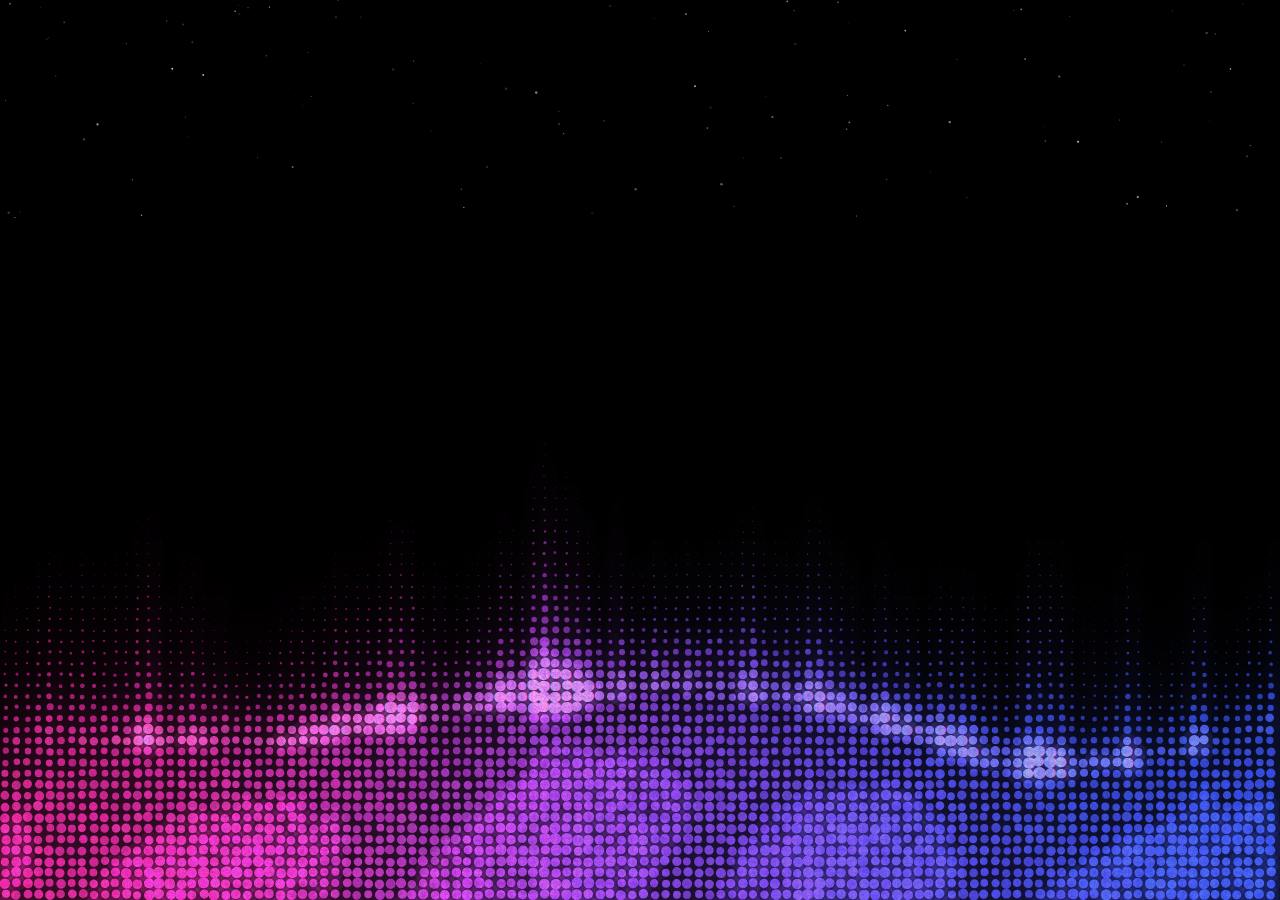
==== Resources/ripple.html @ 1b20b9e9 "halftone aurora live desktop wallpaper — swiftc+WKWebView, ~2.7% CPU" ====
<!doctype html>
<html lang="en">
<head>
<meta charset="UTF-8" />
<meta name="viewport" content="width=device-width, initial-scale=1.0, viewport-fit=cover" />
<title>Halftone Aurora — Ripple (live desktop wallpaper)</title>
<style>
* { box-sizing: border-box; margin: 0; }
html, body { height: 100%; }
body { background: #000; overflow: hidden; }
canvas.field { position: fixed; inset: 0; width: 100%; height: 100%; display: block; touch-action: none; cursor: default; }
</style>
</head>
<body>
<canvas id="cv" class="field" aria-label="Halftone aurora wallpaper field."></canvas>
<script>
"use strict";
/* Shared aurora field, expressed in "square uv" units: x,y measured in screen-heights
   (x spans [0, W/H], y spans [0,1] measured UP from the bottom edge). The same field
   feeds both renderers, so the 2D and shader variants show identical lighting. */

const PAL = {
  magenta: [255, 47, 168],
  violet:  [139, 77, 255],
  royal:   [59, 91, 255],
  indigo:  [79, 70, 229],
};

const FOCI = [
  { fx: 0.14, y: -0.04, r: 0.36, c: PAL.magenta, ph: 0.0, sp: 0.21, ax: 0.055 },
  { fx: 0.52, y:  0.00, r: 0.30, c: PAL.violet,  ph: 2.1, sp: 0.16, ax: 0.045 },
  { fx: 0.88, y: -0.03, r: 0.38, c: PAL.royal,   ph: 4.4, sp: 0.12, ax: 0.060 },
];
const FOCI_DRIFT = [
  { fx: 0.30, y: -0.05, r: 0.34, c: PAL.indigo,  ph: 1.2, sp: 0.14, ax: 0.05 },
  { fx: 0.72, y:  0.00, r: 0.33, c: PAL.magenta, ph: 3.9, sp: 0.18, ax: 0.05 },
];
// Lobes are wide, low ellipses so they read as one aurora band, not three hills.
// Portrait screens narrow the lobes (each hue keeps its own territory across ~390px)
// and lift them, so the band still owns the lower third of a tall phone.
const LOBE_X = 1.4, LOBE_Y = 0.8;
// Faint ribbon hugging the bottom edge bridges the valleys between lobes.
const RIBBON = 0.2;

const clamp = (v, a, b) => v < a ? a : v > b ? b : v;
const sstep = (e0, e1, x) => { const t = clamp((x - e0) / (e1 - e0), 0, 1); return t * t * (3 - 2 * t); };

let W = 0, H = 0, ASPECT = 1;

function fociAt(t, set, shift) {
  const sx = shift ? shift.x : 0, sy = shift ? shift.y : 0;
  const narrow = clamp(ASPECT / 1.5, 0.4, 1);
  const kx = LOBE_X * narrow, ky = LOBE_Y * (1.6 - 0.6 * narrow);
  const out = [];
  for (const f of set) {
    out.push({
      x: f.fx * ASPECT + Math.sin(t * f.sp + f.ph) * f.ax + sx,
      y: f.y + Math.sin(t * f.sp * 0.8 + f.ph * 1.7) * 0.03 + sy,
      rx: f.r * kx, ry: f.r * ky, c: f.c,
    });
  }
  return out;
}

/* Aurora structure. Noise is 1D in x because curtains are vertical: one fbm bends the
   band into folds, one sets the ionization edge (the bright, sharp lower hem of a
   curtain), and a coarse+fine pair carves vertical rays. FRAG mirrors these terms. */
const frac = v => v - Math.floor(v);
const h11 = p => { p = frac(p * 0.1031); p *= p + 33.33; p *= p + p; return frac(p); };
const vn = x => { const i = Math.floor(x), f = x - i, a = h11(i); return a + (h11(i + 1) - a) * f * f * (3 - 2 * f); };
const fbm = x => (0.5 * vn(x) + 0.25 * vn(x * 2.03 + 17) + 0.125 * vn(x * 4.1 + 31)) / 0.875;

// Field at a square-uv point: intensity I, mixed color c, hi = ionization-edge highlight.
function fieldAt(x, y, t, foci) {
  const yy = y + 0.04 * Math.sin(x * 5.0 + t * 0.25) + 0.022 * Math.sin(x * 9.0 - t * 0.4)
    + 0.08 * (fbm(x * 1.7 + t * 0.045) - 0.5);
  const c = [0, 0, 0];
  let sum = 0;
  for (const f of foci) {
    const dx = (x - f.x) / f.rx, dy = (yy - f.y) / f.ry;
    const w = Math.exp(-(dx * dx + dy * dy));
    sum += w;
    for (let k = 0; k < 3; k++) c[k] += f.c[k] * w;
  }
  if (sum > 1e-4) for (let k = 0; k < 3; k++) c[k] /= sum;
  // Rays: a coarse envelope (where the curtain is bright) carved by fine striations a dot
  // or two wide, so the curtain reads as many thin rays rather than a few bars.
  const coarse = clamp((fbm(x * 9 + t * 0.04 + 3.1) - 0.28) * 1.6, 0, 1);
  const fine = 0.6 * vn(x * 48 + t * 0.05 + 9.7) + 0.4 * vn(x * 97 - t * 0.12 + 4.2);
  const ray = clamp(coarse * (0.25 + fine) + (fine - 0.5) * 0.3, 0, 1);
  const d = yy - (0.2 + 0.09 * (fbm(x * 3.1 - t * 0.05 + 11) - 0.5));
  const above = sstep(-0.035, 0.004, d);
  const env = Math.min(1, sum * 1.35);
  // Bright rays reach higher: the top edge breaks into spikes instead of a smooth fade.
  const fade = 1 - sstep(0.04, 0.44 + 0.26 * ray, yy);
  const diffuse = fade * Math.min(1, (sum + RIBBON * Math.exp(-yy * yy / 0.06)) * 1.15) * (1 - 0.5 * above * (1 - ray));
  const curtain = above * Math.exp(-Math.max(0, d) / (0.05 + 0.22 * ray)) * (0.2 + 0.9 * ray);
  // Hem: sharp below the fold, softer above it.
  const hi = env * Math.exp(-d * d / (d < 0 ? 0.0002 : 0.0025)) * (0.8 + 0.2 * ray);
  const I = diffuse + env * (0.5 * curtain + 0.45 * hi) * (1 - sstep(0.36, 0.7, yy));
  // Ray tops drift toward magenta, as high-altitude emission shifts hue.
  const m = 0.4 * above * sstep(0.05, 0.3, d);
  for (let k = 0; k < 3; k++) c[k] += (PAL.magenta[k] - c[k]) * m;
  return { I, c, hi };
}

/* ---------- pointer plumbing ---------- */
const pointer = { x: -1e4, y: -1e4, vx: 0, vy: 0, down: false, px: -1e4, py: -1e4, pt: 0 };
// Off-canvas pointer: no glow. Used on variant switch, mouse leave, and touch lift
// (a finger has no hover, so its last position must not stay lit).
function parkPointer() {
  pointer.x = pointer.y = pointer.px = pointer.py = -1e4;
  pointer.vx = pointer.vy = 0; pointer.pt = 0; pointer.down = false;
}
function trackPointer(el, cb) {
  const onMove = (e, isDown) => {
    const r = el.getBoundingClientRect();
    const x = e.clientX - r.left, y = e.clientY - r.top;
    const now = performance.now();
    const dt = Math.max(8, now - pointer.pt) / 1000;
    if (pointer.pt) {
      pointer.vx = clamp((x - pointer.px) / dt, -2600, 2600);
      pointer.vy = clamp((y - pointer.py) / dt, -2600, 2600);
    }
    pointer.px = pointer.x = x; pointer.py = pointer.y = y; pointer.pt = now;
    cb(x, y, pointer.vx, pointer.vy, isDown ? "drag" : "hover");
  };
  el.addEventListener("pointerdown", e => {
    pointer.down = true; el.classList.add("dragging");
    try { el.setPointerCapture(e.pointerId); } catch {}
    onMove(e, true);
  });
  el.addEventListener("pointermove", e => onMove(e, pointer.down));
  const release = e => {
    if (!pointer.down) return;
    pointer.down = false; el.classList.remove("dragging");
    // A pointer held still before lifting has no fling velocity.
    if (performance.now() - pointer.pt > 90) pointer.vx = pointer.vy = 0;
    cb(pointer.x, pointer.y, 0, 0, "release");
    if (e.pointerType !== "mouse") parkPointer();
  };
  el.addEventListener("pointerup", release);
  el.addEventListener("pointercancel", release);
  el.addEventListener("pointerleave", () => { if (!pointer.down) parkPointer(); });
}

/* ---------- Canvas 2D renderer (Ripple + Drift + Still) ---------- */
// Stable per-cell jitter: rebuilds (resize, mobile toolbar show/hide, PNG export) keep the same stipple.
const hash2 = (i, j) => { const s = Math.sin(i * 127.1 + j * 311.7) * 43758.5453; return s - Math.floor(s); };

function make2D(canvas, scale = Math.min(window.devicePixelRatio || 1, 2)) {
  const ctx = canvas.getContext("2d");
  let dots = [], stars = [];
  let impulses = [];
  // Under-glow: the field sampled on a coarse grid and upscaled bilinearly beneath the dots,
  // so light bleeds into the gaps the way an emissive band does through a screen.
  const GLOW_CELL = 14;
  const glowC = document.createElement("canvas"), gctx = glowC.getContext("2d");
  let glowImg = null;
  // Ink grain: a fixed noise tile multiplied over the frame gives each dot a printed texture.
  const grainC = document.createElement("canvas");
  grainC.width = grainC.height = 128;
  {
    const g = grainC.getContext("2d"), im = g.createImageData(128, 128);
    for (let i = 0; i < 128 * 128; i++) {
      const v = 218 + 37 * hash2((i & 127) + 0.37, (i >> 7) + 0.71);
      im.data[i * 4] = im.data[i * 4 + 1] = im.data[i * 4 + 2] = v; im.data[i * 4 + 3] = 255;
    }
    g.putImageData(im, 0, 0);
  }
  const grain = ctx.createPattern(grainC, "repeat");

  function build(spacing) {
    dots = [];
    // Rows are anchored to the bottom edge, where the aurora lives.
    for (let j = 0, y = H + spacing * 0.5; y >= H * 0.30; j++, y -= spacing)
      for (let i = 0, x = spacing * 0.5; x <= W; i++, x += spacing)
        dots.push({ bx: x + (hash2(i, j) - 0.5) * spacing * 0.16, by: y + (hash2(j + 71, i) - 0.5) * spacing * 0.16, dx: 0, dy: 0, vx: 0, vy: 0,
          // Per-dot ink variance: dot gain and density wander cell to cell, like a real screen.
          g: 0.86 + 0.28 * hash2(i + 13, j + 29), l: 0.92 + 0.12 * hash2(j + 5, i + 41) });
    // Star field: sparse, deterministic, thinning out as it nears the aurora.
    stars = [];
    const n = Math.round(W * H / 4500);
    for (let s = 0; s < n; s++) {
      const m = hash2(s + 0.5, s * 1.3), y = H * 0.7 * Math.pow(hash2(7.7, s), 1.3);
      stars.push({ x: hash2(s, 3.3) * W, y, r: 0.45 + 0.85 * m * m,
        a: (0.3 + 0.65 * hash2(s * 2.1, 9.2)) * (1 - sstep(H * 0.4, H * 0.7, y)),
        ph: m * 40, sp: 0.5 + 2.4 * hash2(s, s + 9) });
    }
  }

  function impulseQueue(x, y, vx, vy, kind) {
    if (kind === "release") return;
    const s = kind === "drag" ? 1.0 : 0.30;
    impulses.push({ x, y, vx: vx * s, vy: vy * s });
    if (impulses.length > 6) impulses.shift();
  }

  function drawStars(t, freeze) {
    ctx.fillStyle = "#e6e9ff";
    for (const s of stars) {
      ctx.globalAlpha = s.a * (freeze ? 1 : 0.65 + 0.35 * Math.sin(t * s.sp + s.ph));
      ctx.beginPath(); ctx.arc(s.x, s.y, s.r, 0, 6.2832); ctx.fill();
    }
    ctx.globalAlpha = 1;
  }

  function drawGlow(t, foci, strength) {
    const y0 = Math.floor(H * 0.25), cell = GLOW_CELL;
    const gw = Math.ceil(W / cell) + 1, gh = Math.ceil((H - y0) / cell) + 1;
    if (glowC.width !== gw || glowC.height !== gh || !glowImg) { glowC.width = gw; glowC.height = gh; glowImg = gctx.createImageData(gw, gh); }
    const px = glowImg.data;
    for (let j = 0; j < gh; j++) for (let i = 0; i < gw; i++) {
      const f = fieldAt(i * cell / H, (H - y0 - j * cell) / H, t, foci);
      const a = Math.min(1, f.I) * strength, o = (j * gw + i) * 4;
      px[o] = f.c[0] * a; px[o + 1] = f.c[1] * a; px[o + 2] = f.c[2] * a; px[o + 3] = 255;
    }
    gctx.putImageData(glowImg, 0, 0);
    ctx.imageSmoothingEnabled = true; ctx.imageSmoothingQuality = "high";
    // texel i is centered on x = i·cell
    ctx.drawImage(glowC, -cell / 2, y0 - cell / 2, gw * cell, gh * cell);
  }

  function drawGrain(t, freeze) {
    const f = freeze ? 0 : Math.floor(t * 24);
    const ox = (h11(f + 0.5) * 128) | 0, oy = (h11(f + 77.7) * 128) | 0;
    ctx.setTransform(1, 0, 0, 1, ox, oy);
    ctx.globalCompositeOperation = "multiply";
    ctx.fillStyle = grain; ctx.fillRect(-ox, -oy, canvas.width, canvas.height);
    ctx.globalCompositeOperation = "source-over";
  }

  const q = v => (v > 255 ? 255 : v) & 0xF8;
  function bucket(map, R, G, B) {
    const key = R << 16 | G << 8 | B;
    let b = map.get(key);
    if (!b) { b = { path: new Path2D(), col: `rgb(${R},${G},${B})` }; map.set(key, b); }
    return b.path;
  }

  function render(t, dt, opts) {
    const { spacing, rMax, set, warp, glow, shift, freeze, under } = opts;
    if (dots.length === 0 || spacing !== render._sp) { build(spacing); render._sp = spacing; }
    ctx.setTransform(scale, 0, 0, scale, 0, 0);
    ctx.fillStyle = "#000"; ctx.fillRect(0, 0, W, H);

    const foci = fociAt(t, set, shift && shift());
    drawStars(t, freeze);
    drawGlow(t, foci, under);
    const k = 96, c = 13;
    const buckets = new Map(), halos = new Map();
    const fringeR = new Path2D(), fringeB = new Path2D();

    for (const d of dots) {
      if (warp && !freeze) {
        d.vx += (-k * d.dx - c * d.vx) * dt;
        d.vy += (-k * d.dy - c * d.vy) * dt;
        d.dx = clamp(d.dx + d.vx * dt, -18, 18);
        d.dy = clamp(d.dy + d.vy * dt, -18, 18);
        for (const im of impulses) {
          const ox = d.bx - im.x, oy = d.by - im.y;
          const g = Math.exp(-(ox * ox + oy * oy) / (2 * 130 * 130));
          const sp = Math.hypot(im.vx, im.vy);
          const od = Math.max(1, Math.hypot(ox, oy));
          // drag direction + outward "parting" component → fluid warp, not smear
          d.vx += (im.vx * 0.8 + (ox / od) * sp * 0.5) * g * 0.12;
          d.vy += (im.vy * 0.8 + (oy / od) * sp * 0.5) * g * 0.12;
        }
      }
      const px = d.bx + d.dx, py = d.by + d.dy;
      const f = fieldAt(d.bx / H, (H - d.by) / H, t, foci);
      let I = f.I;
      I += (freeze ? 0 : 0.07) * Math.sin(d.bx * 0.02 + d.by * 0.012 - t * 1.15) * (1 - sstep(0.1, 0.5, (H - d.by) / H));
      if (glow && pointer.x > -999) {
        const ox = px - pointer.x, oy = py - pointer.y;
        I += 0.55 * Math.exp(-(ox * ox + oy * oy) / (2 * 130 * 130)) * (pointer.down ? 1 : 0.45);
      }
      I = clamp(I, 0, 1.25);
      const r = rMax * d.g * Math.pow(Math.min(I, 1.1), 0.78);
      if (r < 0.28) continue;
      const lum = (0.55 + 0.45 * Math.min(1, I)) * d.l;
      // Ink saturation: the ionization edge and overdriven dots bleach toward white.
      const wht = clamp(f.hi * 0.3 + (I - 1.05) * 0.5, 0, 0.34);
      const R = q(f.c[0] * lum + (255 - f.c[0] * lum) * wht);
      const G = q(f.c[1] * lum + (235 - f.c[1] * lum) * wht);
      const B = q(f.c[2] * lum + (255 - f.c[2] * lum) * wht);
      const p = bucket(buckets, R, G, B);
      p.moveTo(px + r, py); p.arc(px, py, r, 0, 6.2832);
      if (I > 0.95 || wht > 0.15) {
        // Bloom: hot dots spill light past their edge.
        const h = bucket(halos, R, G, B), hr = r * 2.1;
        h.moveTo(px + hr, py); h.arc(px, py, hr, 0, 6.2832);
      }
      if (wht > 0.25) {
        // Chromatic fringe: red and blue rims split off the brightest dots.
        fringeR.moveTo(px + r + 0.8, py); fringeR.arc(px + 0.8, py, r, 0, 6.2832);
        fringeB.moveTo(px + r - 0.8, py); fringeB.arc(px - 0.8, py, r, 0, 6.2832);
      }
    }
    impulses.length = 0;
    ctx.globalCompositeOperation = "lighter";
    ctx.fillStyle = "rgba(255,40,110,0.75)"; ctx.fill(fringeR);
    ctx.fillStyle = "rgba(40,140,255,0.75)"; ctx.fill(fringeB);
    ctx.globalCompositeOperation = "source-over";
    for (const b of buckets.values()) { ctx.fillStyle = b.col; ctx.fill(b.path); }
    ctx.globalCompositeOperation = "lighter";
    ctx.globalAlpha = 0.1;
    for (const b of halos.values()) { ctx.fillStyle = b.col; ctx.fill(b.path); }
    ctx.globalAlpha = 1;
    ctx.globalCompositeOperation = "source-over";
    drawGrain(t, freeze);
  }
  return { render, impulseQueue };
}

/* ---------- wallpaper driver (Ripple only, pinned variant) ---------- */
// Extracted for HalftoneWallpaper.app: same opts as halftone-aurora.html's ripple
// branch { spacing: 11, rMax: 4.8, set: FOCI, warp: true, glow: true, under: 0.22 }.
const cv = document.getElementById("cv");
const reducedMQ = matchMedia("(prefers-reduced-motion: reduce)");
// `?motion=full` forces animation, `?motion=off` forces the static frame. A wallpaper
// should move: absent a param, default to "full" (matchMedia still authoritative via ?motion=off).
const motionParam = new URLSearchParams(location.search).get("motion") ?? "full";
const motionOff = () => motionParam === "full" ? false : motionParam === "off" || reducedMQ.matches;

let r2d = null;
let raf = 0, last = 0;
const t0 = performance.now() / 1000;

const OPTS = { spacing: 11, rMax: 4.8, set: FOCI, warp: true, glow: true, shift: null, freeze: false, under: 0.22 };
function loop() {
  cancelAnimationFrame(raf);
  const step = now => {
    const t = motionOff() ? 4.2 : now / 1000 - t0;
    const dt = Math.min(0.033, (now - last) / 1000 || 0.016); last = now;
    OPTS.freeze = motionOff();
    r2d.render(t, dt, OPTS);
    if (!motionOff()) raf = requestAnimationFrame(step);
  };
  raf = requestAnimationFrame(step);
}

function resize() {
  W = innerWidth; H = innerHeight; ASPECT = W / H;
  const d = Math.min(window.devicePixelRatio || 1, 2);
  cv.width = Math.round(W * d); cv.height = Math.round(H * d);
  if (r2d) r2d.render._sp = 0;
  // Resizing clears the canvas; if we're showing a static frame there is no next tick to repaint.
  if (r2d) loop();
}
addEventListener("resize", resize);
reducedMQ.addEventListener?.("change", () => { if (r2d) loop(); });

// Real pointer path — used when the hosting window accepts events (--interactive).
trackPointer(cv, (x, y, vx, vy, kind) => r2d.impulseQueue(x, y, vx, vy, kind));

/* Synthetic pointer feed for the click-through window: the host watches the global
   cursor (NSEvent.mouseLocation) and injects CSS-pixel positions so the field still
   warps and glows under the pointer even though the window never receives events. */
window.__feed = function (x, y) {
  const now = performance.now();
  const dt = Math.max(8, now - pointer.pt) / 1000;
  if (pointer.pt) {
    pointer.vx = clamp((x - pointer.px) / dt, -2600, 2600);
    pointer.vy = clamp((y - pointer.py) / dt, -2600, 2600);
  }
  pointer.px = pointer.x = x; pointer.py = pointer.y = y; pointer.pt = now;
  if (r2d) r2d.impulseQueue(x, y, pointer.vx, pointer.vy, "hover");
};
window.__park = parkPointer;

resize();
r2d = make2D(cv);
loop();
</script>
</body>
</html>
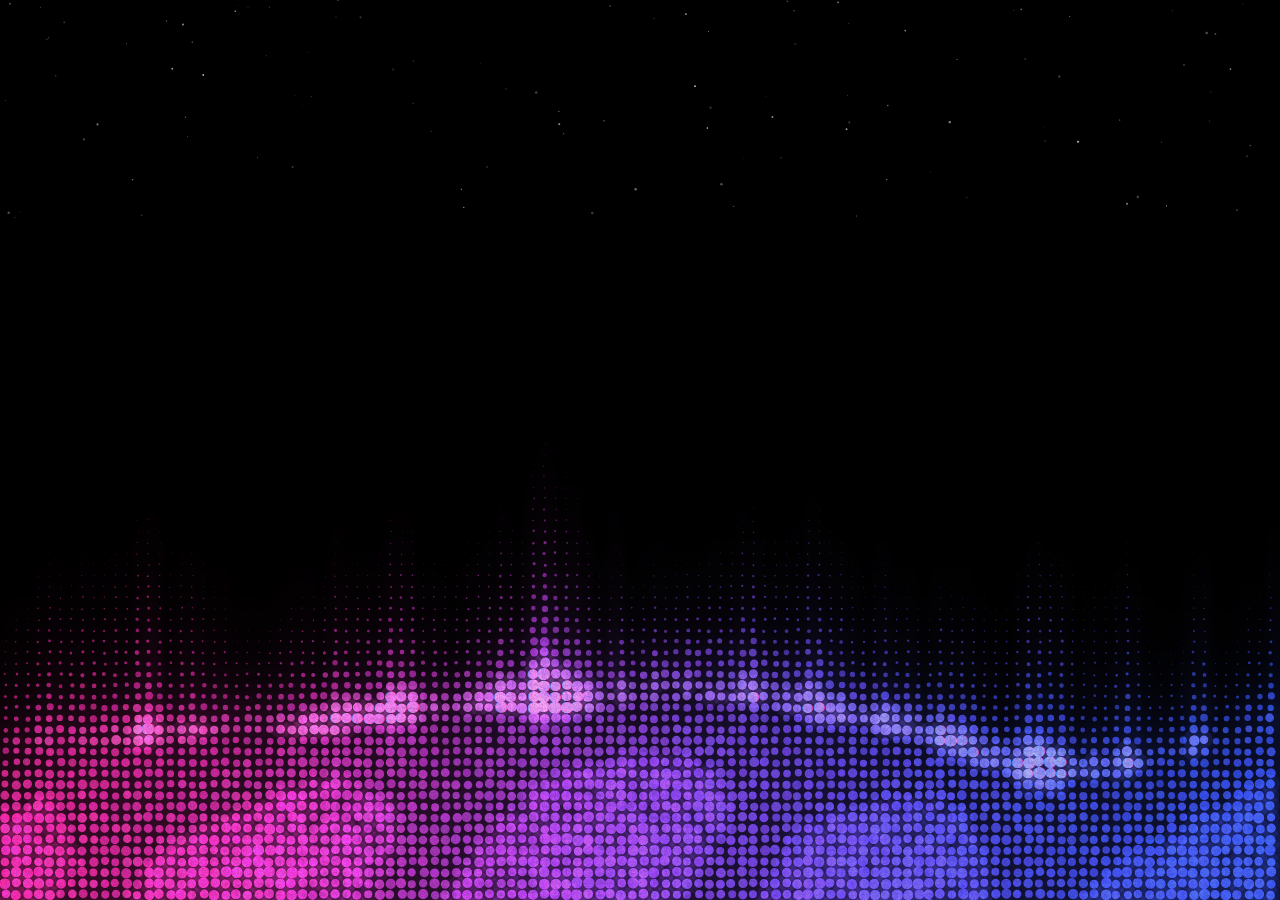
==== commit 696d2348: "v1.0: --still flag, make install LaunchAgent, MIT, public README" ====
--- a/Resources/ripple.html
+++ b/Resources/ripple.html
@@ -319,8 +319,9 @@
 const cv = document.getElementById("cv");
 const reducedMQ = matchMedia("(prefers-reduced-motion: reduce)");
 // `?motion=full` forces animation, `?motion=off` forces the static frame. A wallpaper
-// should move: absent a param, default to "full" (matchMedia still authoritative via ?motion=off).
-const motionParam = new URLSearchParams(location.search).get("motion") ?? "full";
+// should move: absent a param, default to "full" — unless the host injected
+// `window.__WP_MOTION` (e.g. the --still flag). matchMedia still authoritative via ?motion=off.
+const motionParam = new URLSearchParams(location.search).get("motion") ?? window.__WP_MOTION ?? "full";
 const motionOff = () => motionParam === "full" ? false : motionParam === "off" || reducedMQ.matches;
 
 let r2d = null;
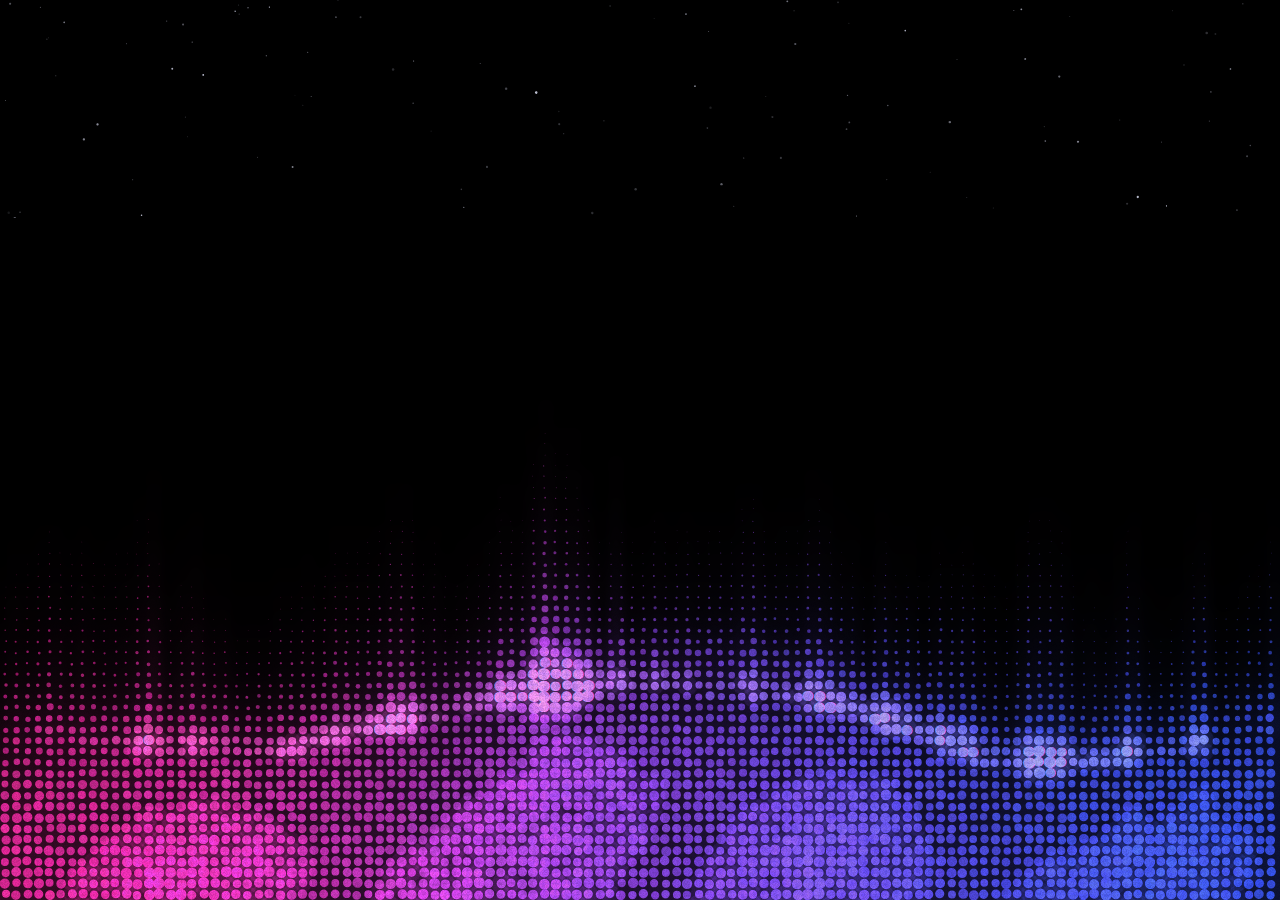
==== commit a8e17634: "v1.1: .saver bundle (OS screen saver), battery-aware auto-still, install-saver/uninstall targets" ====
--- a/Resources/ripple.html
+++ b/Resources/ripple.html
@@ -321,8 +321,10 @@
 // `?motion=full` forces animation, `?motion=off` forces the static frame. A wallpaper
 // should move: absent a param, default to "full" — unless the host injected
 // `window.__WP_MOTION` (e.g. the --still flag). matchMedia still authoritative via ?motion=off.
-const motionParam = new URLSearchParams(location.search).get("motion") ?? window.__WP_MOTION ?? "full";
-const motionOff = () => motionParam === "full" ? false : motionParam === "off" || reducedMQ.matches;
+let motionMode = new URLSearchParams(location.search).get("motion") ?? window.__WP_MOTION ?? "full";
+const motionOff = () => motionMode === "full" ? false : motionMode === "off" || reducedMQ.matches;
+// Host-driven live override: --still, battery, or future controls re-evaluate the loop.
+window.__setMotion = m => { motionMode = m; if (r2d) loop(); };
 
 let r2d = null;
 let raf = 0, last = 0;
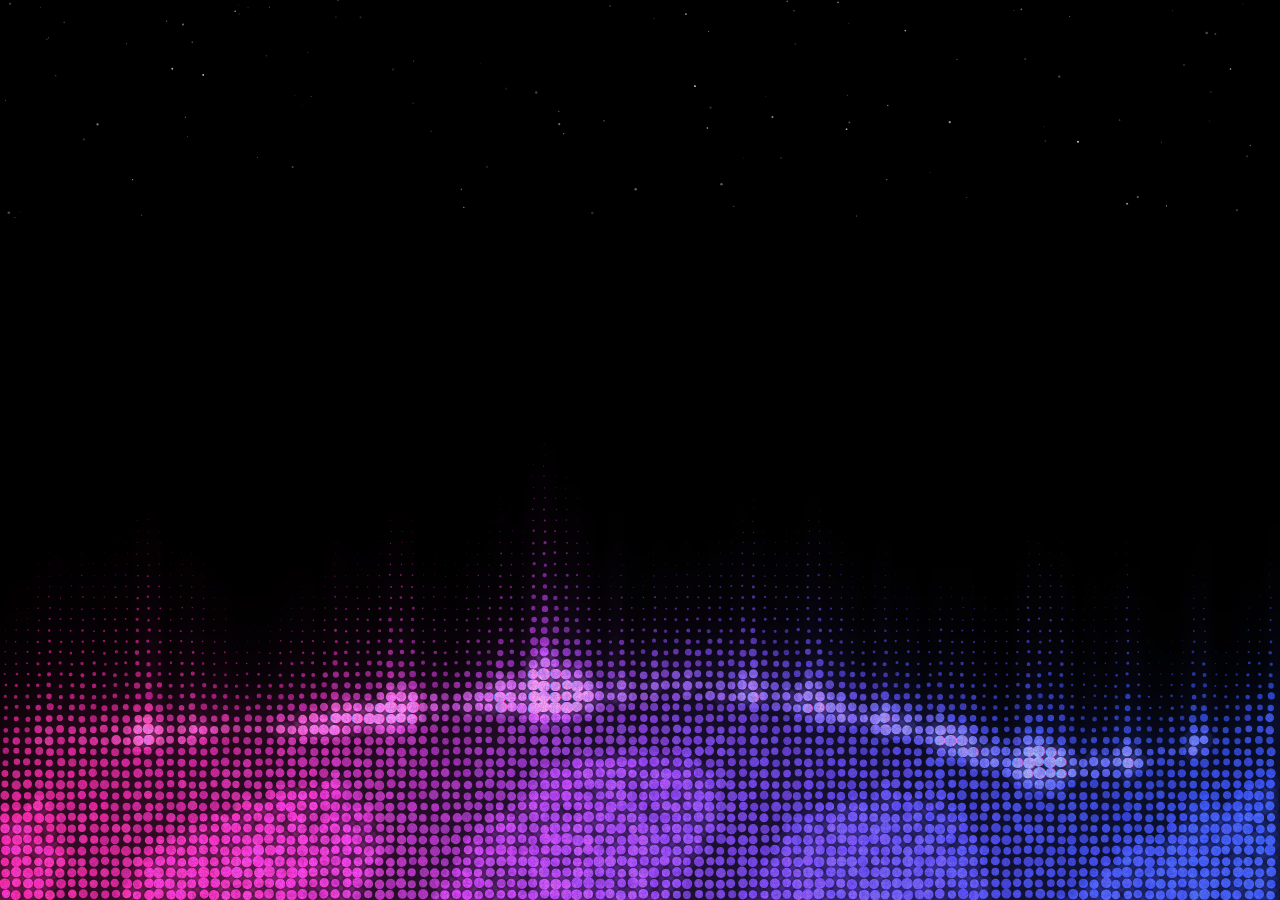
==== commit 2739edfa: "Support 49" 32:9 ultrawide (5120x1440 Odyssey) At ASPECT >= 2.6 the 3-lobe foci set opened black val" ====
--- a/Resources/ripple.html
+++ b/Resources/ripple.html
@@ -35,6 +35,16 @@
   { fx: 0.30, y: -0.05, r: 0.34, c: PAL.indigo,  ph: 1.2, sp: 0.14, ax: 0.05 },
   { fx: 0.72, y:  0.00, r: 0.33, c: PAL.magenta, ph: 3.9, sp: 0.18, ax: 0.05 },
 ];
+// Ultrawide (32:9, 32:10 — aspect ≥ ~2.6): the 3-lobe set opens black valleys, so
+// two interpolated fills bridge them and keep one continuous band. The fill hues
+// are 50/50 mixes of their neighbors so the gradient stays monotonic in x.
+const FOCI_WIDE = [
+  { fx: 0.04, y: -0.04, r: 0.36, c: PAL.magenta,    ph: 0.0, sp: 0.21, ax: 0.055 },
+  { fx: 0.21, y: -0.03, r: 0.30, c: [197, 62, 212], ph: 1.6, sp: 0.17, ax: 0.050 },
+  { fx: 0.50, y:  0.00, r: 0.30, c: PAL.violet,     ph: 2.1, sp: 0.16, ax: 0.045 },
+  { fx: 0.79, y: -0.03, r: 0.30, c: [99, 84, 255],  ph: 3.2, sp: 0.18, ax: 0.050 },
+  { fx: 0.96, y: -0.03, r: 0.38, c: PAL.royal,      ph: 4.4, sp: 0.12, ax: 0.060 },
+];
 // Lobes are wide, low ellipses so they read as one aurora band, not three hills.
 // Portrait screens narrow the lobes (each hue keeps its own territory across ~390px)
 // and lift them, so the band still owns the lower third of a tall phone.
@@ -78,7 +88,11 @@
   let sum = 0;
   for (const f of foci) {
     const dx = (x - f.x) / f.rx, dy = (yy - f.y) / f.ry;
-    const w = Math.exp(-(dx * dx + dy * dy));
+    // d² > 12 → w < 6e-6: invisible in the mix and normalized out anyway. Worth
+    // skipping now that ultrawide runs five foci per dot.
+    const d2 = dx * dx + dy * dy;
+    if (d2 > 12) continue;
+    const w = Math.exp(-d2);
     sum += w;
     for (let k = 0; k < 3; k++) c[k] += f.c[k] * w;
   }
@@ -345,6 +359,9 @@
 
 function resize() {
   W = innerWidth; H = innerHeight; ASPECT = W / H;
+  // ≥2.6 covers 32:9 and 32:10 ultrawides (e.g. 5120×1440 Odyssey) while leaving
+  // 21:9 and narrower on the 3-lobe set.
+  OPTS.set = ASPECT >= 2.6 ? FOCI_WIDE : FOCI;
   const d = Math.min(window.devicePixelRatio || 1, 2);
   cv.width = Math.round(W * d); cv.height = Math.round(H * d);
   if (r2d) r2d.render._sp = 0;
